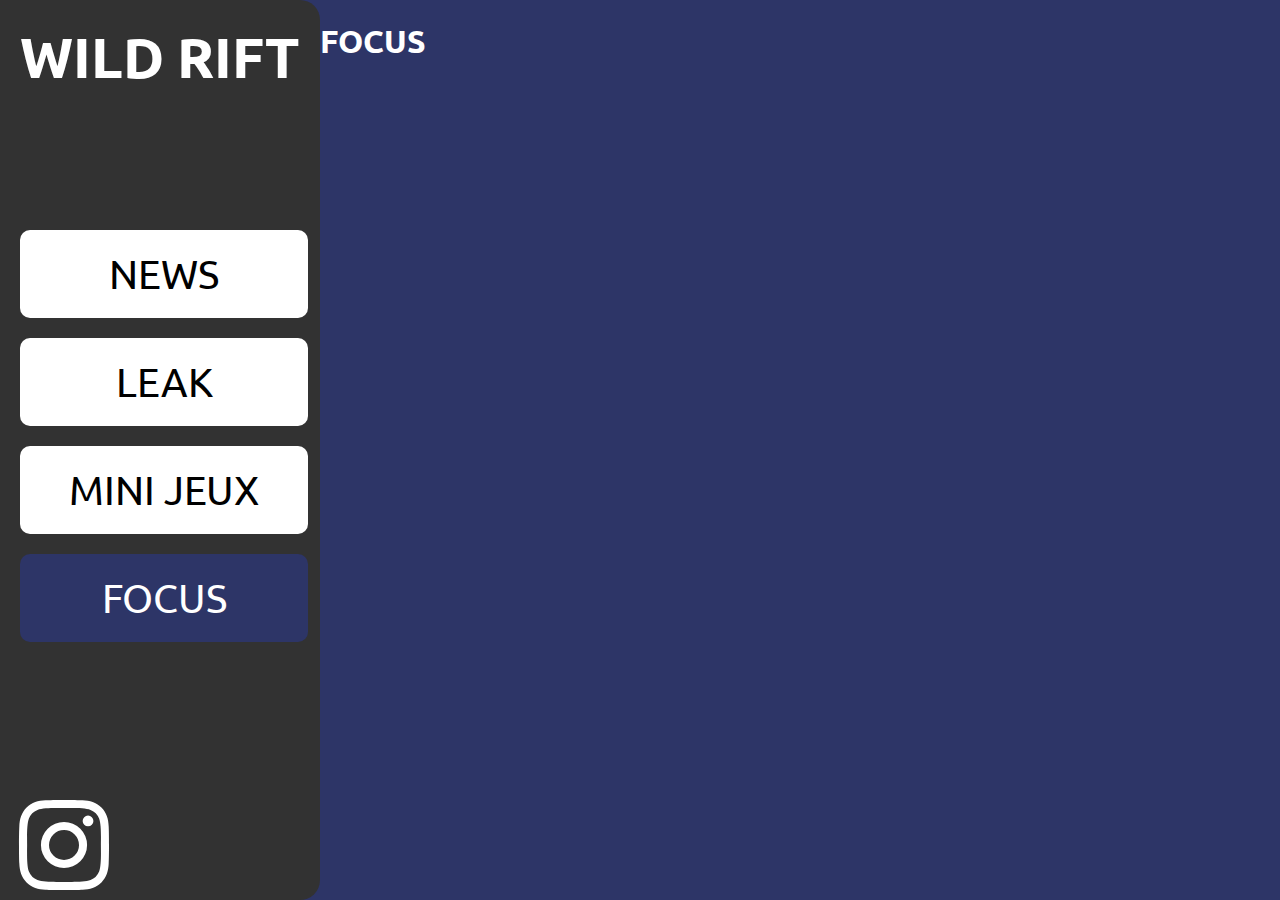
==== pages/focus.html @ f98854f3 "Création des pages et importation du style global" ====
<!DOCTYPE html>
<html lang="en">
<head>
    <meta charset="UTF-8">
    <meta name="viewport" content="width=device-width, initial-scale=1.0">
    <link rel="preconnect" href="https://fonts.googleapis.com">
    <link rel="preconnect" href="https://fonts.gstatic.com" crossorigin>
    <link href="https://fonts.googleapis.com/css2?family=Ubuntu:wght@700&display=swap" rel="stylesheet">
    <link rel="stylesheet" href="../style/style.css">
    <title>News Wild Rift FR</title>
</head>
<body>
    <header>
        <h1>WILD RIFT</h1>
        <ul id="menu">
            <li id="news" class="menu"><a href="../index.html" ">NEWS</a></li>
            <li id="leak" class="menu"><a href="./leak.html">LEAK</a></li>
            <li id="mini_jeux" class="menu"><a href="./minijeux.html">MINI JEUX</a></li>
            <li id="focus" class="menu m_focus"><a href="./focus.html">FOCUS</a></li>
        </ul>
        <div id="sociale">
            <a href="">
                <svg xmlns="http://www.w3.org/2000/svg" width="268.425" height="268.365" viewBox="0 0 268.425 268.365">
                    <path id="Icon_awesome-instagram" data-name="Icon awesome-instagram" d="M134.237,67.615a68.805,68.805,0,1,0,68.805,68.805A68.7,68.7,0,0,0,134.237,67.615Zm0,113.538a44.732,44.732,0,1,1,44.732-44.732A44.814,44.814,0,0,1,134.237,181.153ZM221.905,64.8a16.049,16.049,0,1,1-16.049-16.049A16.011,16.011,0,0,1,221.905,64.8Zm45.571,16.288c-1.018-21.5-5.928-40.541-21.678-56.23-15.689-15.689-34.732-20.6-56.23-21.678C167.412,1.923,101,1.923,78.845,3.181,57.407,4.2,38.365,9.109,22.615,24.8S2.016,59.531.938,81.029C-.32,103.185-.32,169.6.938,191.752c1.018,21.5,5.928,40.541,21.678,56.23s34.732,20.6,56.23,21.678c22.157,1.258,88.567,1.258,110.723,0,21.5-1.018,40.541-5.928,56.23-21.678,15.689-15.689,20.6-34.732,21.678-56.23,1.258-22.157,1.258-88.507,0-110.663ZM238.852,215.525a45.288,45.288,0,0,1-25.51,25.51c-17.665,7.006-59.583,5.389-79.105,5.389s-61.5,1.557-79.105-5.389a45.288,45.288,0,0,1-25.51-25.51c-7.006-17.665-5.389-59.583-5.389-79.105s-1.557-61.5,5.389-79.105A45.288,45.288,0,0,1,55.132,31.8c17.665-7.006,59.583-5.389,79.105-5.389s61.5-1.557,79.105,5.389a45.288,45.288,0,0,1,25.51,25.51c7.006,17.665,5.389,59.583,5.389,79.105S245.859,197.92,238.852,215.525Z" transform="translate(0.005 -2.238)" fill="#fff"/>
                  </svg>
            </a>
        </div>
    </header>
    <div id="content">
        <h1>FOCUS</h1>
    </div>
</body>
</html>
---- style/style.css ----
/* Base du CSS */
body {
    margin: 0;
    padding: 0;
    display: flex;
    flex-direction: row;
    color: white;
    background-color: #2D3567;
    font-family: 'Ubuntu', sans-serif;
}

/* Style de header  */
header {
    background-color: #323232;
    width: 25vw;
    height: 100vh;
    display: flex;
    flex-direction: column;
    justify-content: space-between;
    border-radius: 0 1.25rem 1.25rem 0;
}
header > h1 {
    margin: 0 0 0 1.25rem;
    font-size: 3.5rem;
    margin: 1.25rem 0 0 1.25rem;
}

/* Style par default de la liste */
ul {
    list-style: none;
}

#menu {
    width: 90%;
    padding: 0;
    margin: 0 1.25rem 0 1.25rem;
}
.menu {
    background-color: white;
    margin-bottom: 1.25rem;
    border-radius: 10px;
    font-size: 2.5rem;
    
}
.m_focus {
    background-color: #2D3567;
}
.menu > a {
    outline: none;
    text-decoration: none;
    color: black;
    width: 100%;
    height: 100%;
    display: flex;
    justify-content: center;
    align-items: center;
    padding: 1.25rem 0 1.25rem 0;
}

.m_focus > a{
    color: white;
}

#sociale {
    width: 10vw;
    height: 10vh;
    margin-bottom: .625rem;
}
#sociale > a > svg {
    width: 100%;
    height: 100%;
}
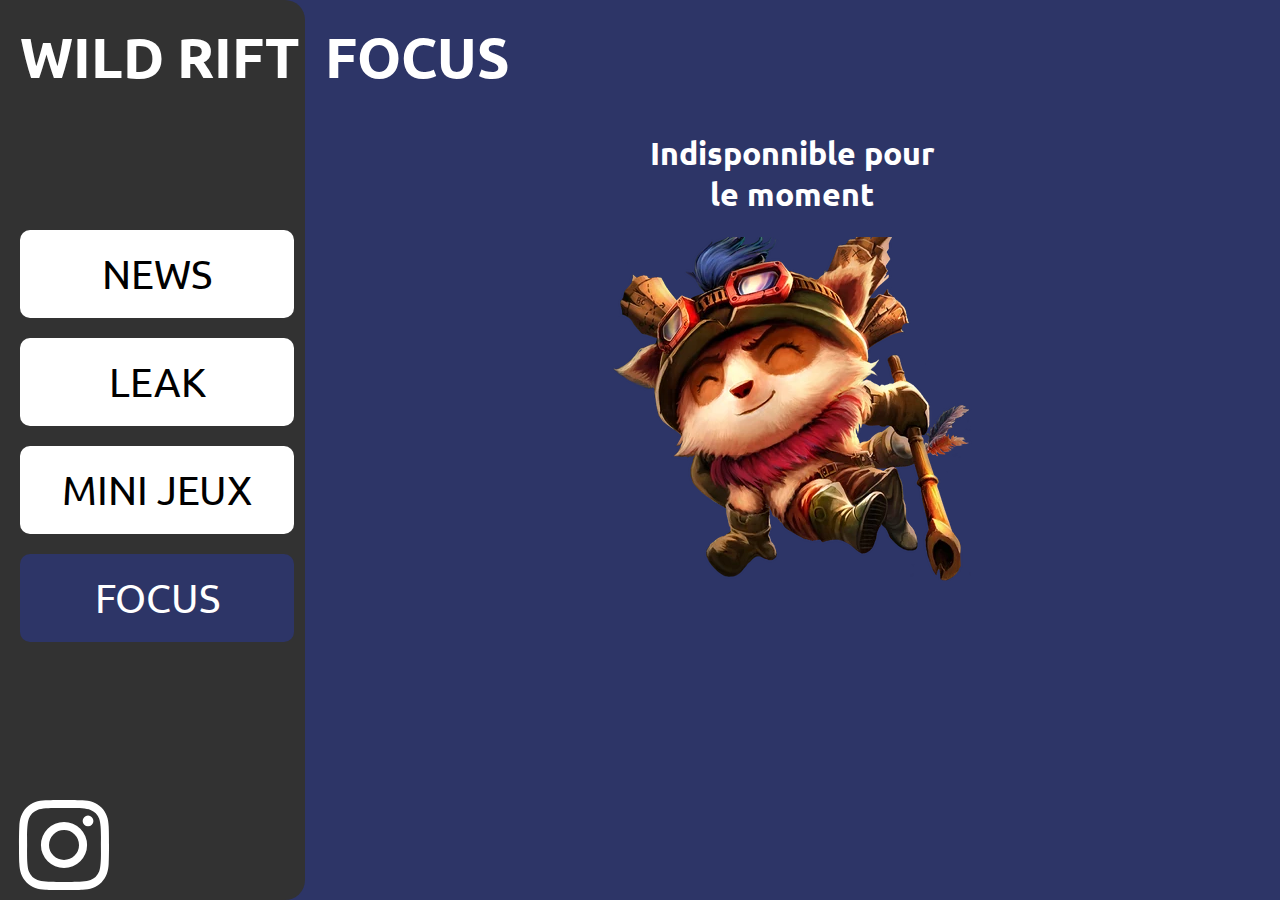
==== commit 6833594c: "Finalisation de la page focus" ====
--- a/pages/focus.html
+++ b/pages/focus.html
@@ -7,6 +7,7 @@
     <link rel="preconnect" href="https://fonts.gstatic.com" crossorigin>
     <link href="https://fonts.googleapis.com/css2?family=Ubuntu:wght@700&display=swap" rel="stylesheet">
     <link rel="stylesheet" href="../style/style.css">
+    <link rel="stylesheet" href="../style/focus.css">
     <title>News Wild Rift FR</title>
 </head>
 <body>
@@ -28,6 +29,10 @@
     </header>
     <div id="content">
         <h1>FOCUS</h1>
+        <div id="subcontent">
+            <h1>Indisponnible pour <br>le moment</h1>
+            <img src="../img/Teemo_after_focus.webp" alt="">
+        </div>
     </div>
 </body>
 </html>--- a/style/style.css
+++ b/style/style.css
@@ -69,4 +69,23 @@
 #sociale > a > svg {
     width: 100%;
     height: 100%;
+}
+
+/* =================(Partie de gauche)===============  */
+
+#content {
+    width: 80vw;
+    height:100%;
+    display: flex;
+    flex-direction: column;
+    justify-content: space-between;
+}
+#content > h1 {
+    margin: 0 0 0 1.25rem;
+    font-size: 3.5rem;
+    margin: 1.25rem 0 0 1.25rem;
+}
+
+#subcontent {
+    margin: 1.25rem;
 }--- a/style/focus.css
+++ b/style/focus.css
@@ -0,0 +1,7 @@
+#subcontent {
+    display: flex;
+    flex-direction: column;
+    justify-content: space-evenly;
+    align-items: center;
+    text-align: center;
+}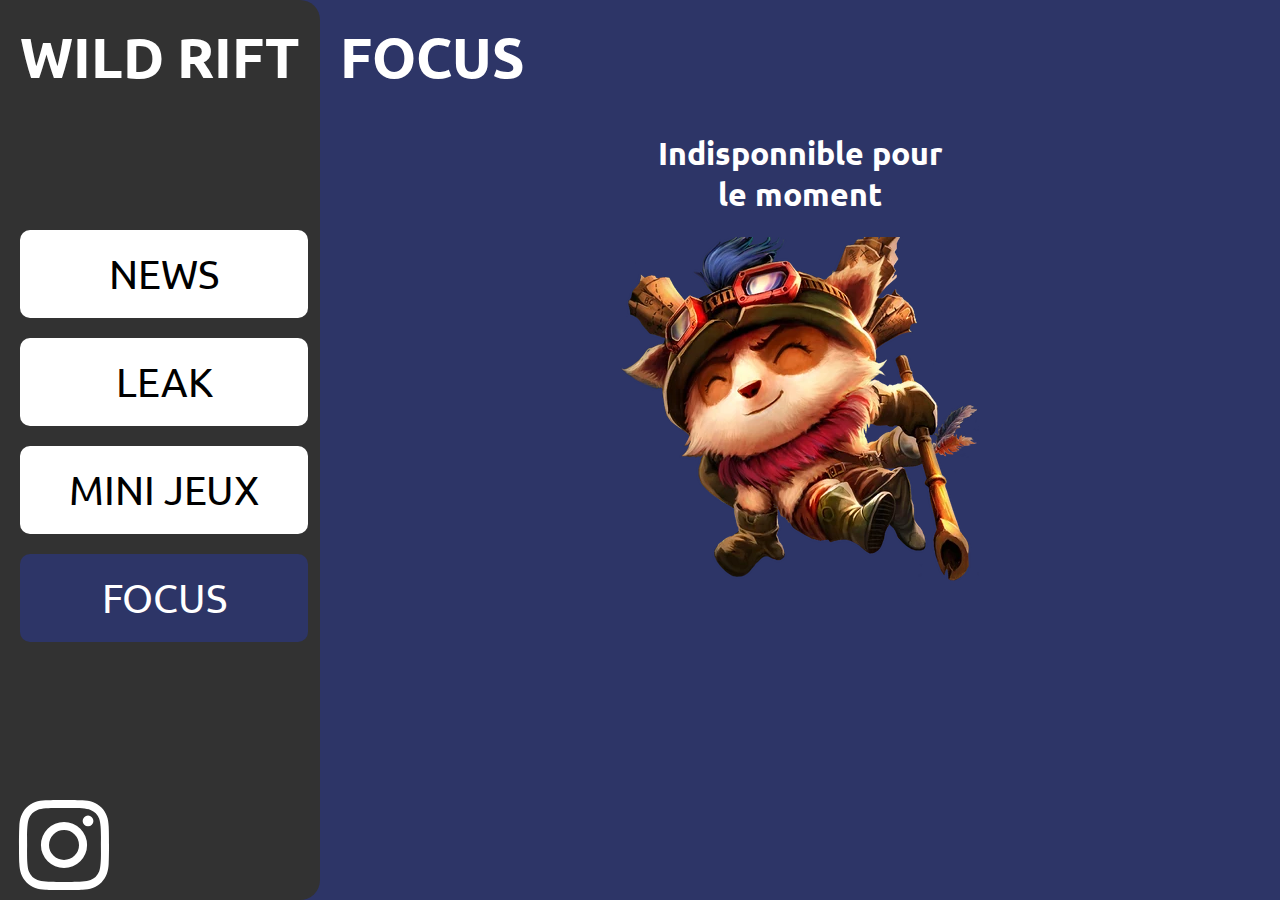
==== commit 96a58b6f: "Intégration du compte instagram" ====
--- a/pages/focus.html
+++ b/pages/focus.html
@@ -20,7 +20,7 @@
             <li id="focus" class="menu m_focus"><a href="./focus.html">FOCUS</a></li>
         </ul>
         <div id="sociale">
-            <a href="">
+            <a href="https://www.instagram.com/thomas.mt02/" target="_blank">
                 <svg xmlns="http://www.w3.org/2000/svg" width="268.425" height="268.365" viewBox="0 0 268.425 268.365">
                     <path id="Icon_awesome-instagram" data-name="Icon awesome-instagram" d="M134.237,67.615a68.805,68.805,0,1,0,68.805,68.805A68.7,68.7,0,0,0,134.237,67.615Zm0,113.538a44.732,44.732,0,1,1,44.732-44.732A44.814,44.814,0,0,1,134.237,181.153ZM221.905,64.8a16.049,16.049,0,1,1-16.049-16.049A16.011,16.011,0,0,1,221.905,64.8Zm45.571,16.288c-1.018-21.5-5.928-40.541-21.678-56.23-15.689-15.689-34.732-20.6-56.23-21.678C167.412,1.923,101,1.923,78.845,3.181,57.407,4.2,38.365,9.109,22.615,24.8S2.016,59.531.938,81.029C-.32,103.185-.32,169.6.938,191.752c1.018,21.5,5.928,40.541,21.678,56.23s34.732,20.6,56.23,21.678c22.157,1.258,88.567,1.258,110.723,0,21.5-1.018,40.541-5.928,56.23-21.678,15.689-15.689,20.6-34.732,21.678-56.23,1.258-22.157,1.258-88.507,0-110.663ZM238.852,215.525a45.288,45.288,0,0,1-25.51,25.51c-17.665,7.006-59.583,5.389-79.105,5.389s-61.5,1.557-79.105-5.389a45.288,45.288,0,0,1-25.51-25.51c-7.006-17.665-5.389-59.583-5.389-79.105s-1.557-61.5,5.389-79.105A45.288,45.288,0,0,1,55.132,31.8c17.665-7.006,59.583-5.389,79.105-5.389s61.5-1.557,79.105,5.389a45.288,45.288,0,0,1,25.51,25.51c7.006,17.665,5.389,59.583,5.389,79.105S245.859,197.92,238.852,215.525Z" transform="translate(0.005 -2.238)" fill="#fff"/>
                   </svg>
--- a/style/style.css
+++ b/style/style.css
@@ -12,6 +12,7 @@
 /* Style de header  */
 header {
     background-color: #323232;
+    position: fixed;
     width: 25vw;
     height: 100vh;
     display: flex;
@@ -74,6 +75,7 @@
 /* =================(Partie de gauche)===============  */
 
 #content {
+    margin-left: 25vw;
     width: 80vw;
     height:100%;
     display: flex;
